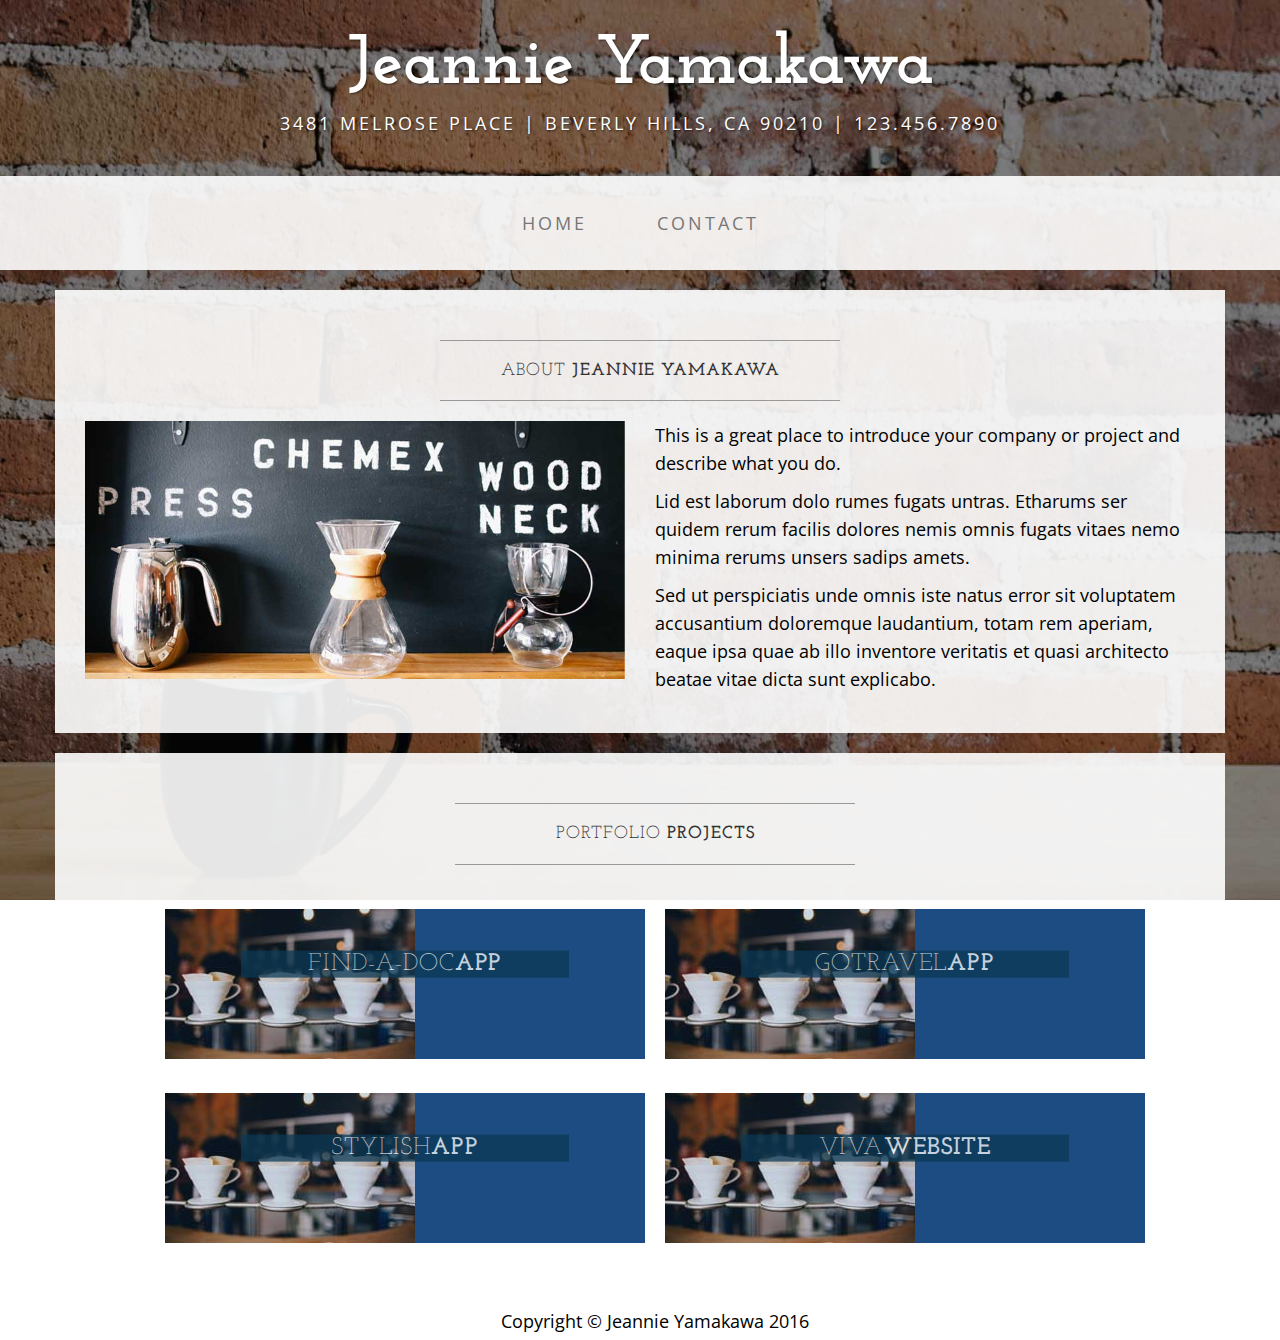
==== about.html @ ca99c268 "start of personal site" ====
<!DOCTYPE html>
<html lang="en">

<head>

    <meta charset="utf-8">
    <meta http-equiv="X-UA-Compatible" content="IE=edge">
    <meta name="viewport" content="width=device-width, initial-scale=1">
    <meta name="description" content="">
    <meta name="author" content="">

    <title>Jeannie Yamakawa - Full Stack Developer</title>

    <!-- Bootstrap Core CSS -->
    <link href="css/bootstrap.min.css" rel="stylesheet">

    <!-- Custom CSS -->
    <link href="css/jeansey.css" rel="stylesheet">
    <link href="css/jeansey.scss" rel="stylesheet">


    <!-- Fonts -->
    <link href="https://fonts.googleapis.com/css?family=Open+Sans:300italic,400italic,600italic,700italic,800italic,400,300,600,700,800" rel="stylesheet" type="text/css">
    <link href="https://fonts.googleapis.com/css?family=Josefin+Slab:100,300,400,600,700,100italic,300italic,400italic,600italic,700italic" rel="stylesheet" type="text/css">

    <!-- HTML5 Shim and Respond.js IE8 support of HTML5 elements and media queries -->
    <!-- WARNING: Respond.js doesn't work if you view the page via file:// -->
    <!--[if lt IE 9]>
        <script src="https://oss.maxcdn.com/libs/html5shiv/3.7.0/html5shiv.js"></script>
        <script src="https://oss.maxcdn.com/libs/respond.js/1.4.2/respond.min.js"></script>
    <![endif]-->

</head>

<body>

    <div class="brand">Jeannie Yamakawa</div>
    <div class="address-bar">3481 Melrose Place | Beverly Hills, CA 90210 | 123.456.7890</div>

    <!-- Navigation -->
    <nav class="navbar navbar-default" role="navigation">
        <div class="container">
            <!-- Brand and toggle get grouped for better mobile display -->
            <div class="navbar-header">
                <button type="button" class="navbar-toggle" data-toggle="collapse" data-target="#bs-example-navbar-collapse-1">
                    <span class="sr-only">Toggle navigation</span>
                    <span class="icon-bar"></span>
                    <span class="icon-bar"></span>
                    <span class="icon-bar"></span>
                </button>
                <!-- navbar-brand is hidden on larger screens, but visible when the menu is collapsed -->
                <a class="navbar-brand" href="about.html">Jeannie Yamakawa</a>
            </div>
            <!-- Collect the nav links, forms, and other content for toggling -->
            <div class="collapse navbar-collapse" id="bs-example-navbar-collapse-1">
                <ul class="nav navbar-nav">
                    <li>
                        <a href="about.html">Home</a>
                    </li>
                    <li>
                        <a href="contact.html">Contact</a>
                    </li>
                </ul>
            </div>
            <!-- /.navbar-collapse -->
        </div>
        <!-- /.container -->
    </nav>

    <div class="container">

        <div class="row">
            <div class="box">
                <div class="col-lg-12">
                    <hr>
                    <h2 class="intro-text text-center">About
                        <strong>Jeannie Yamakawa</strong>
                    </h2>
                    <hr>
                </div>
                <div class="col-md-6">
                    <img class="img-responsive img-border-left" src="img/slide-2.jpg" alt="">
                </div>
                <div class="col-md-6">
                    <p>This is a great place to introduce your company or project and describe what you do.</p>
                    <p>Lid est laborum dolo rumes fugats untras. Etharums ser quidem rerum facilis dolores nemis omnis fugats vitaes nemo minima rerums unsers sadips amets.</p>
                    <p>Sed ut perspiciatis unde omnis iste natus error sit voluptatem accusantium doloremque laudantium, totam rem aperiam, eaque ipsa quae ab illo inventore veritatis et quasi architecto beatae vitae dicta sunt explicabo.</p>
                </div>
                <div class="clearfix"></div>
            </div>
        </div>

        <div class="row">
            <div class="box">
                <section>
                    <div class="container">
                        <!-- <div class="row"> -->
                        <hr>
                        <h2 class="intro-text text-center">Portfolio
                            <strong>Projects</strong>
                        </h2>
                        <hr>
                        <div class="grid">
                            <figure class="effect-duke">
                                <img src="img/intro-pic.jpg" alt="screenshot" />
                                <figcaption>
                                    <h2>Find-A-Doc<span>App</span></h2>
                                    <p>This is my capstone project. I created this for KindHealth, a member company at Galvanize.</p>
                                    <a href="http://young-retreat-79449.herokuapp.com/#/?_k=3b2ixx" target="_blank">View more</a>
                                </figcaption>
                            </figure>

                            <figure class="effect-duke">
                                <img src="img/intro-pic.jpg" alt="screenshot" />
                                <figcaption>
                                    <h2>GoTravel<span>App</span></h2>
                                    <p>A full-stack project I created as a school project along with my team member, Dax Richardson</p>
                                    <a href="https://gotravel-q2.herokuapp.com/" target="_blank">View more</a>
                                </figcaption>
                            </figure>

                        </div>
                        <div class="grid">
                            <figure class="effect-duke">
                                <img src="img/intro-pic.jpg" alt="screenshot" />
                                <figcaption>
                                    <h2>Stylish<span>App</span></h2>
                                    <p>A project I worked on with a fellow student - Scott Contri - he created the back end and I did all the front end</p>
                                    <a href="examples/whSite/index.html" target="_blank">View more</a>
                                </figcaption>
                            </figure>

                            <figure class="effect-duke">
                                <img src="img/intro-pic.jpg" alt="screenshot" />
                                <figcaption>
                                    <h2>VIVA<span>Website</span></h2>
                                    <p>This is a pro bono site I made for a friend that runs an animal rescue organization in New Mexico - Rescue puppies are the best!</p>
                                    <a href="http://www.viva-nm.org/" target="_blank">View more</a>
                                </figcaption>
                            </figure>


                        </div>

                    </div>

                </section>
                <!-- <div class="col-lg-12">
                    <hr>
                    <h2 class="intro-text text-center">Portfolio
                        <strong>Projects</strong>
                    </h2>
                    <hr>
                </div>
                <div class="col-sm-3 text-center">
                    <img class="img-responsive" src="http://placehold.it/750x450" alt="">
                    <h3>John Smith
                        <small>Job Title</small>
                    </h3>
                </div>
                <div class="col-sm-3 text-center">
                    <img class="img-responsive" src="http://placehold.it/750x450" alt="">
                    <h3>John Smith
                        <small>Job Title</small>
                    </h3>
                </div>
                <div class="col-sm-3 text-center">
                    <img class="img-responsive" src="http://placehold.it/750x450" alt="">
                    <h3>John Smith
                        <small>Job Title</small>
                    </h3>
                </div>
                <div class="col-sm-3 text-center">
                    <img class="img-responsive" src="http://placehold.it/750x450" alt="">
                    <h3>John Smith
                        <small>Job Title</small>
                    </h3>
                </div>
                <div class="clearfix"></div>
            </div> -->
            </div>

        </div>
        <!-- /.container -->

        <footer>
            <div class="container">
                <div class="row">
                    <div class="col-lg-12 text-center">
                        <p>Copyright &copy; Jeannie Yamakawa 2016</p>
                    </div>
                </div>
            </div>
        </footer>

        <!-- jQuery -->
        <script src="js/jquery.js"></script>

        <!-- Bootstrap Core JavaScript -->
        <script src="js/bootstrap.min.js"></script>

</body>

</html>
---- css/jeansey.css ----
/*!
 * Start Bootstrap - Jeannie Yamakawa (http://startbootstrap.com/)
 * Copyright 2013-2016 Start Bootstrap
 * Licensed under MIT (https://github.com/BlackrockDigital/startbootstrap/blob/gh-pages/LICENSE)
 */

body {
    font-family: "Open Sans", "Helvetica Neue", Helvetica, Arial, sans-serif;
    background: url('../img/bg.jpg') no-repeat center center fixed;
    -webkit-background-size: cover;
    -moz-background-size: cover;
    background-size: cover;
    -o-background-size: cover;
}
h1, h2, h3, h4, h5, h6 {
    text-transform: uppercase;
    font-family: "Josefin Slab", "Helvetica Neue", Helvetica, Arial, sans-serif;
    font-weight: 700;
    letter-spacing: 1px;
}
p {
    font-size: 1.25em;
    line-height: 1.6;
    color: #000;
}
hr {
    max-width: 400px;
    border-color: #999999;
}
.brand, .address-bar {
    display: none;
}
.navbar-brand {
    text-transform: uppercase;
    font-weight: 900;
    letter-spacing: 2px;
}
.navbar-nav {
    text-transform: uppercase;
    font-weight: 400;
    letter-spacing: 3px;
}
.img-full {
    min-width: 100%;
}
.brand-before, .brand-name {
    text-transform: capitalize;
}
.brand-before {
    margin: 15px 0;
}
.brand-name {
    margin: 0;
    font-size: 4em;
}
.tagline-divider {
    margin: 15px auto 3px;
    max-width: 250px;
    border-color: #999999;
}
.box {
    margin-bottom: 20px;
    padding: 30px 15px;
    background: #fff;
    background: rgba(255, 255, 255, 0.9);
}
.intro-text {
    text-transform: uppercase;
    font-size: 1.25em;
    font-weight: 400;
    letter-spacing: 1px;
}
.img-border {
    float: none;
    margin: 0 auto 0;
    border: #999999 solid 1px;
}
.img-left {
    float: none;
    margin: 0 auto 0;
}
footer {
    background: #fff;
    background: rgba(255, 255, 255, 0.5);
}
footer p {
    margin: 0;
    padding: 0.5vh;
    0;
}
@media screen and (min-width:768px) {
    .brand {
        display: inherit;
        margin: 0;
        padding: 30px 0 10px;
        text-align: center;
        text-shadow: 1px 1px 2px rgba(0, 0, 0, 0.5);
        font-family: "Josefin Slab", "Helvetica Neue", Helvetica, Arial, sans-serif;
        font-size: 5em;
        font-weight: 700;
        line-height: normal;
        color: #fff;
    }
    .top-divider {
        margin-top: 0;
    }
    .img-left {
        float: left;
        margin-right: 25px;
    }
    .address-bar {
        display: inherit;
        margin: 0;
        padding: 0 0 40px;
        text-align: center;
        text-shadow: 1px 1px 2px rgba(0, 0, 0, 0.5);
        text-transform: uppercase;
        font-size: 1.25em;
        font-weight: 400;
        letter-spacing: 3px;
        color: #fff;
    }
    .navbar {
        border-radius: 0;
    }
    .navbar-header {
        display: none;
    }
    .navbar {
        min-height: 0;
    }
    .navbar-default {
        border: none;
        background: #fff;
        background: rgba(255, 255, 255, 0.9);
    }
    .nav>li>a {
        padding: 35px;
    }
    .navbar-nav>li>a {
        line-height: normal;
    }
    .navbar-nav {
        display: table;
        float: none;
        margin: 0 auto;
        table-layout: fixed;
        font-size: 1.25em;
    }
}
@media screen and (min-width:1200px) {
    .box:after {
        content: '';
        display: table;
        clear: both;
    }
}

/*.small {
    height: 10vh;
}*/

@import "https://fonts.googleapis.com/css?family=Quicksand";
@font-face {
    font-family: "breathe";
    src: url("fonts/Breathe-Regular.woff") format("woff");
}
#work {
    background-color: #1D4C82;
    height: auto;
    margin: 0 auto;
    width: 100%;
    position: relative;
    padding: 20px 0;
}
#container section {
    text-align: center;
}
#container section:first-of-type {
    padding-top: 5vh;
    padding-bottom: 0;
}
@media (max-width: 600px) {
    #container section:first-of-type {
        padding-top: 5vh;
        padding-bottom: 0;
    }
}
#container section:nth-of-type(2n) {
    background-color: #0b3954;
}
.hamburger {
    position: fixed;
    z-index: 4;
    top: 30px;
    left: 30px;
    width: 45px;
    height: 34px;
    cursor: pointer;
    user-select: none;
}
.hamburger span {
    position: relative;
}
.hamburger span, .hamburger span:before, .hamburger span:after {
    display: block;
    width: 45px;
    height: 6px;
    background-color: #a03095;
    border-radius: 2px;
}
.hamburger span:before, .hamburger span:after {
    content: '';
    position: absolute;
}
.hamburger span:before {
    bottom: -14px;
}
.hamburger span:after {
    bottom: -28px;
}
.close {
    position: fixed;
    top: 30px;
    left: 30px;
    width: 45px;
    height: 34px;
    cursor: pointer;
}
.close:before, .close:after {
    content: '';
    position: absolute;
    display: block;
    width: 45px;
    height: 6px;
    top: 50%;
    background-color: white;
    border-radius: 2px;
}
.close:before {
    transform: translateY(-50%) rotate(45deg);
}
.close:after {
    transform: translateY(-50%) rotate(-45deg);
}
.grid {
    position: relative;
    clear: both;
    margin: 0 auto;
    padding: 1em 0 4em;
    max-width: 1000px;
    list-style: none;
    text-align: center;
}

/* Common style */

.grid figure {
    position: relative;
    float: left;
    overflow: hidden;
    margin: 10px 1%;
    min-width: 320px;
    max-width: 480px;
    max-height: 360px;
    width: 48%;
    height: auto;
    background: #1D4C82;
    text-align: center;
    cursor: pointer;
}
.grid figure img {
    position: relative;
    display: block;
    min-height: 100%;
    max-width: 100%;
    opacity: 0.8;
}
.grid figure figcaption {
    padding: 2em;
    color: #fff;
    text-transform: uppercase;
    font-size: 1.25em;
    -webkit-backface-visibility: hidden;
    backface-visibility: hidden;
}
.grid figure figcaption::before, .grid figure figcaption::after {
    pointer-events: none;
}
.grid figure figcaption, .grid figure figcaption>a {
    position: absolute;
    top: 0;
    left: 0;
    width: 100%;
    height: 100%;
}

/* Anchor will cover the whole item by default */


/* For some effects it will show as a button */

.grid figure figcaption>a {
    z-index: 1000;
    text-indent: 200%;
    white-space: nowrap;
    font-size: 0;
    opacity: 0;
}
.grid figure h2 {
    word-spacing: -0.15em;
    font-weight: 300;
    background-color: #0b3954;
    opacity: 0.75;
}
.grid figure h2 span {
    font-weight: 800;
}
.grid figure h2, .grid figure p {
    margin: 0;
}
.grid figure p {
    letter-spacing: 1px;
    font-size: 68.5%;
}

/*---------------*/


/***** Duke *****/


/*---------------*/

figure.effect-duke img, figure.effect-duke p {
    -webkit-transition: opacity 0.35s, -webkit-transform 0.35s;
    transition: opacity 0.35s, transform 0.35s;
}
figure.effect-duke:hover img {
    opacity: 0.1;
    -webkit-transform: scale3d(2, 2, 1);
    transform: scale3d(2, 2, 1);
}
figure.effect-duke h2 {
    -webkit-transition: -webkit-transform 0.35s;
    transition: transform 0.35s;
    -webkit-transform: scale3d(0.8, 0.8, 1);
    transform: scale3d(0.8, 0.8, 1);
    -webkit-transform-origin: 50% 100%;
    transform-origin: 50% 100%;
}
figure.effect-duke p {
    position: absolute;
    bottom: 0;
    left: 0;
    margin: 20px;
    padding: 30px;
    border: 2px solid #fff;
    text-transform: none;
    font-size: 90%;
    opacity: 0;
    -webkit-transform: scale3d(0.8, 0.8, 1);
    transform: scale3d(0.8, 0.8, 1);
    -webkit-transform-origin: 50% -100%;
    transform-origin: 50% -100%;
}
figure.effect-duke:hover h2, figure.effect-duke:hover p {
    opacity: 1;
    -webkit-transform: scale3d(1, 1, 1);
    transform: scale3d(1, 1, 1);
}

/* Media queries */

@media screen and (max-width: 50em) {
    .content {
        padding: 0 10px;
        text-align: center;
    }
    .grid figure {
        display: inline-block;
        float: none;
        margin: 10px auto;
        width: 100%;
    }
}

/*# sourceMappingURL=kkd.css.map */
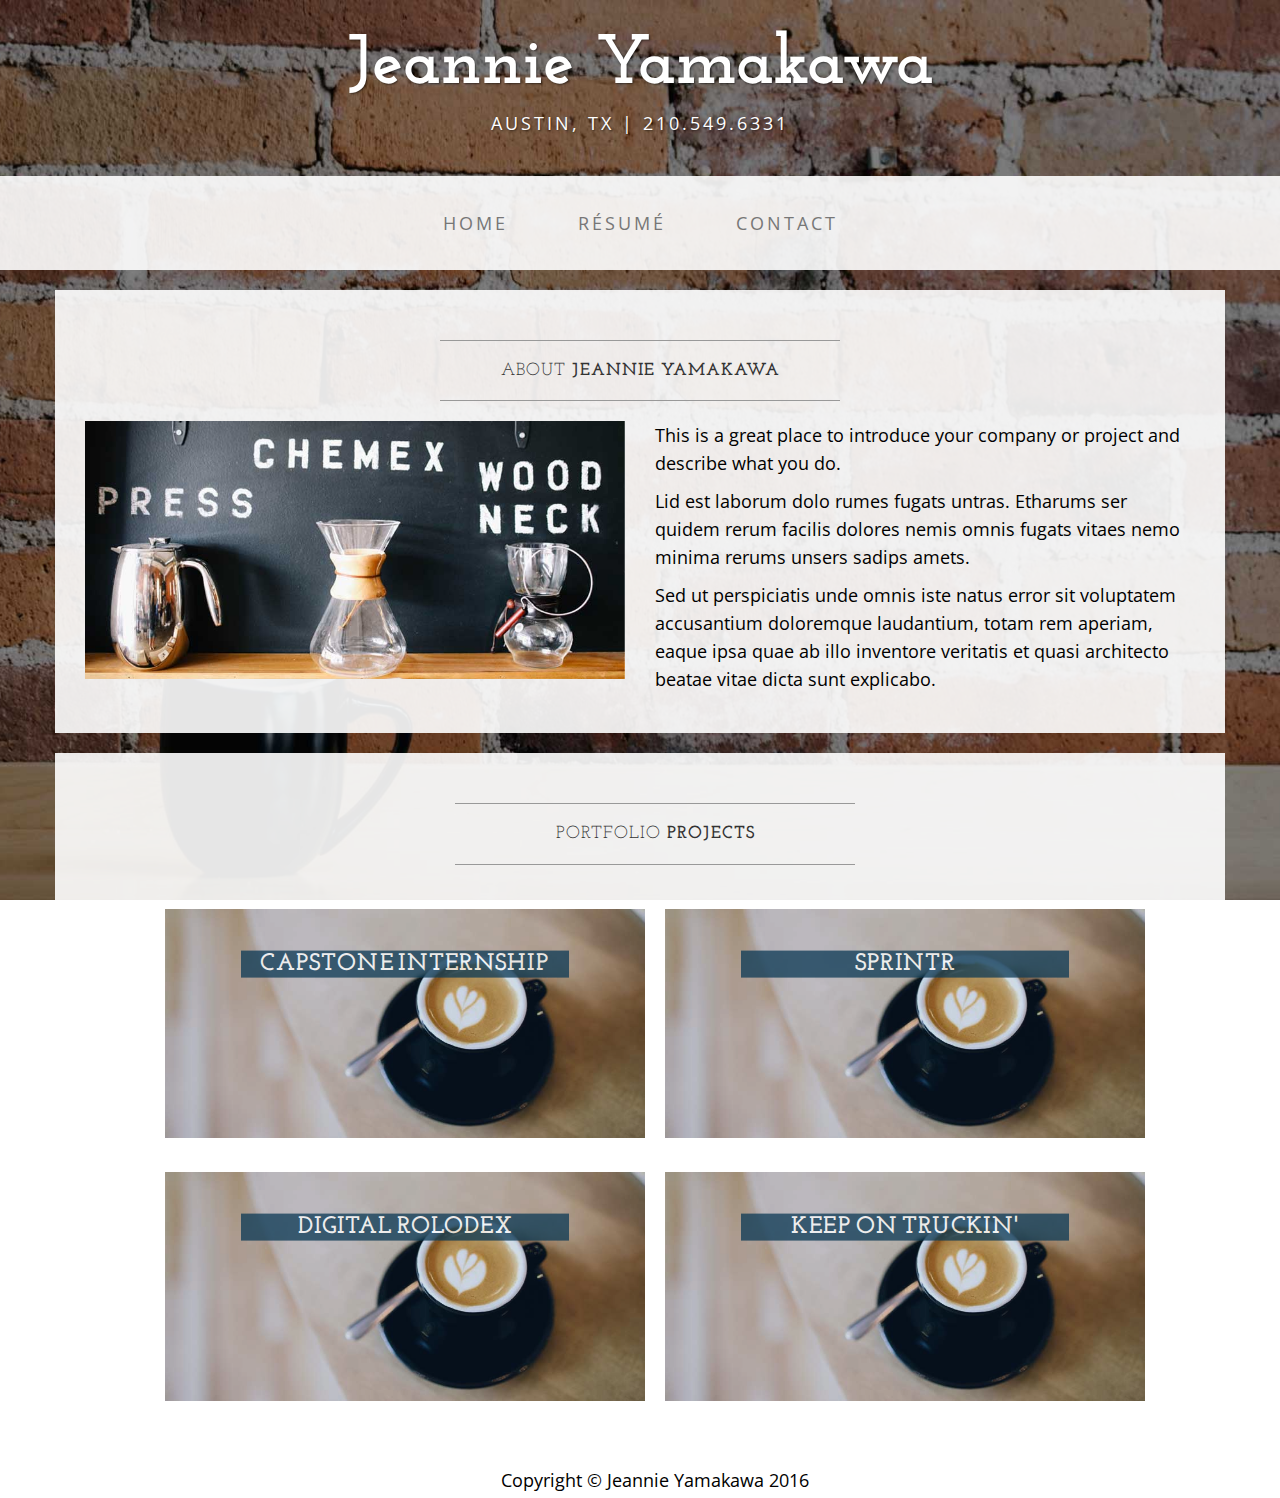
==== commit f3a965d5: "adds resume and v card" ====
--- a/about.html
+++ b/about.html
@@ -35,7 +35,7 @@
 <body>
 
     <div class="brand">Jeannie Yamakawa</div>
-    <div class="address-bar">3481 Melrose Place | Beverly Hills, CA 90210 | 123.456.7890</div>
+    <div class="address-bar">Austin, TX | 210.549.6331</div>
 
     <!-- Navigation -->
     <nav class="navbar navbar-default" role="navigation">
@@ -57,6 +57,14 @@
                     <li>
                         <a href="about.html">Home</a>
                     </li>
+
+                    <li>
+                        <a href="img/JeannieYamakawaResume.pdf">Résumé</a>
+                    </li>
+
+
+
+
                     <li>
                         <a href="contact.html">Contact</a>
                     </li>
@@ -102,18 +110,18 @@
                         <hr>
                         <div class="grid">
                             <figure class="effect-duke">
-                                <img src="img/intro-pic.jpg" alt="screenshot" />
-                                <figcaption>
-                                    <h2>Find-A-Doc<span>App</span></h2>
+                                <img src="img/slide-1.jpg" alt="screenshot" />
+                                <figcaption>
+                                    <h2><span>Capstone Internship</span></h2>
                                     <p>This is my capstone project. I created this for KindHealth, a member company at Galvanize.</p>
                                     <a href="http://young-retreat-79449.herokuapp.com/#/?_k=3b2ixx" target="_blank">View more</a>
                                 </figcaption>
                             </figure>
 
                             <figure class="effect-duke">
-                                <img src="img/intro-pic.jpg" alt="screenshot" />
-                                <figcaption>
-                                    <h2>GoTravel<span>App</span></h2>
+                                <img src="img/slide-1.jpg" alt="screenshot" />
+                                <figcaption>
+                                    <h2><span>Sprintr</span></h2>
                                     <p>A full-stack project I created as a school project along with my team member, Dax Richardson</p>
                                     <a href="https://gotravel-q2.herokuapp.com/" target="_blank">View more</a>
                                 </figcaption>
@@ -122,18 +130,18 @@
                         </div>
                         <div class="grid">
                             <figure class="effect-duke">
-                                <img src="img/intro-pic.jpg" alt="screenshot" />
-                                <figcaption>
-                                    <h2>Stylish<span>App</span></h2>
+                                <img src="img/slide-1.jpg" alt="screenshot" />
+                                <figcaption>
+                                    <h2><span>Digital Rolodex</span></h2>
                                     <p>A project I worked on with a fellow student - Scott Contri - he created the back end and I did all the front end</p>
                                     <a href="examples/whSite/index.html" target="_blank">View more</a>
                                 </figcaption>
                             </figure>
 
                             <figure class="effect-duke">
-                                <img src="img/intro-pic.jpg" alt="screenshot" />
-                                <figcaption>
-                                    <h2>VIVA<span>Website</span></h2>
+                                <img src="img/slide-1.jpg" alt="screenshot" />
+                                <figcaption>
+                                    <h2><span>Keep On Truckin'</span></h2>
                                     <p>This is a pro bono site I made for a friend that runs an animal rescue organization in New Mexico - Rescue puppies are the best!</p>
                                     <a href="http://www.viva-nm.org/" target="_blank">View more</a>
                                 </figcaption>
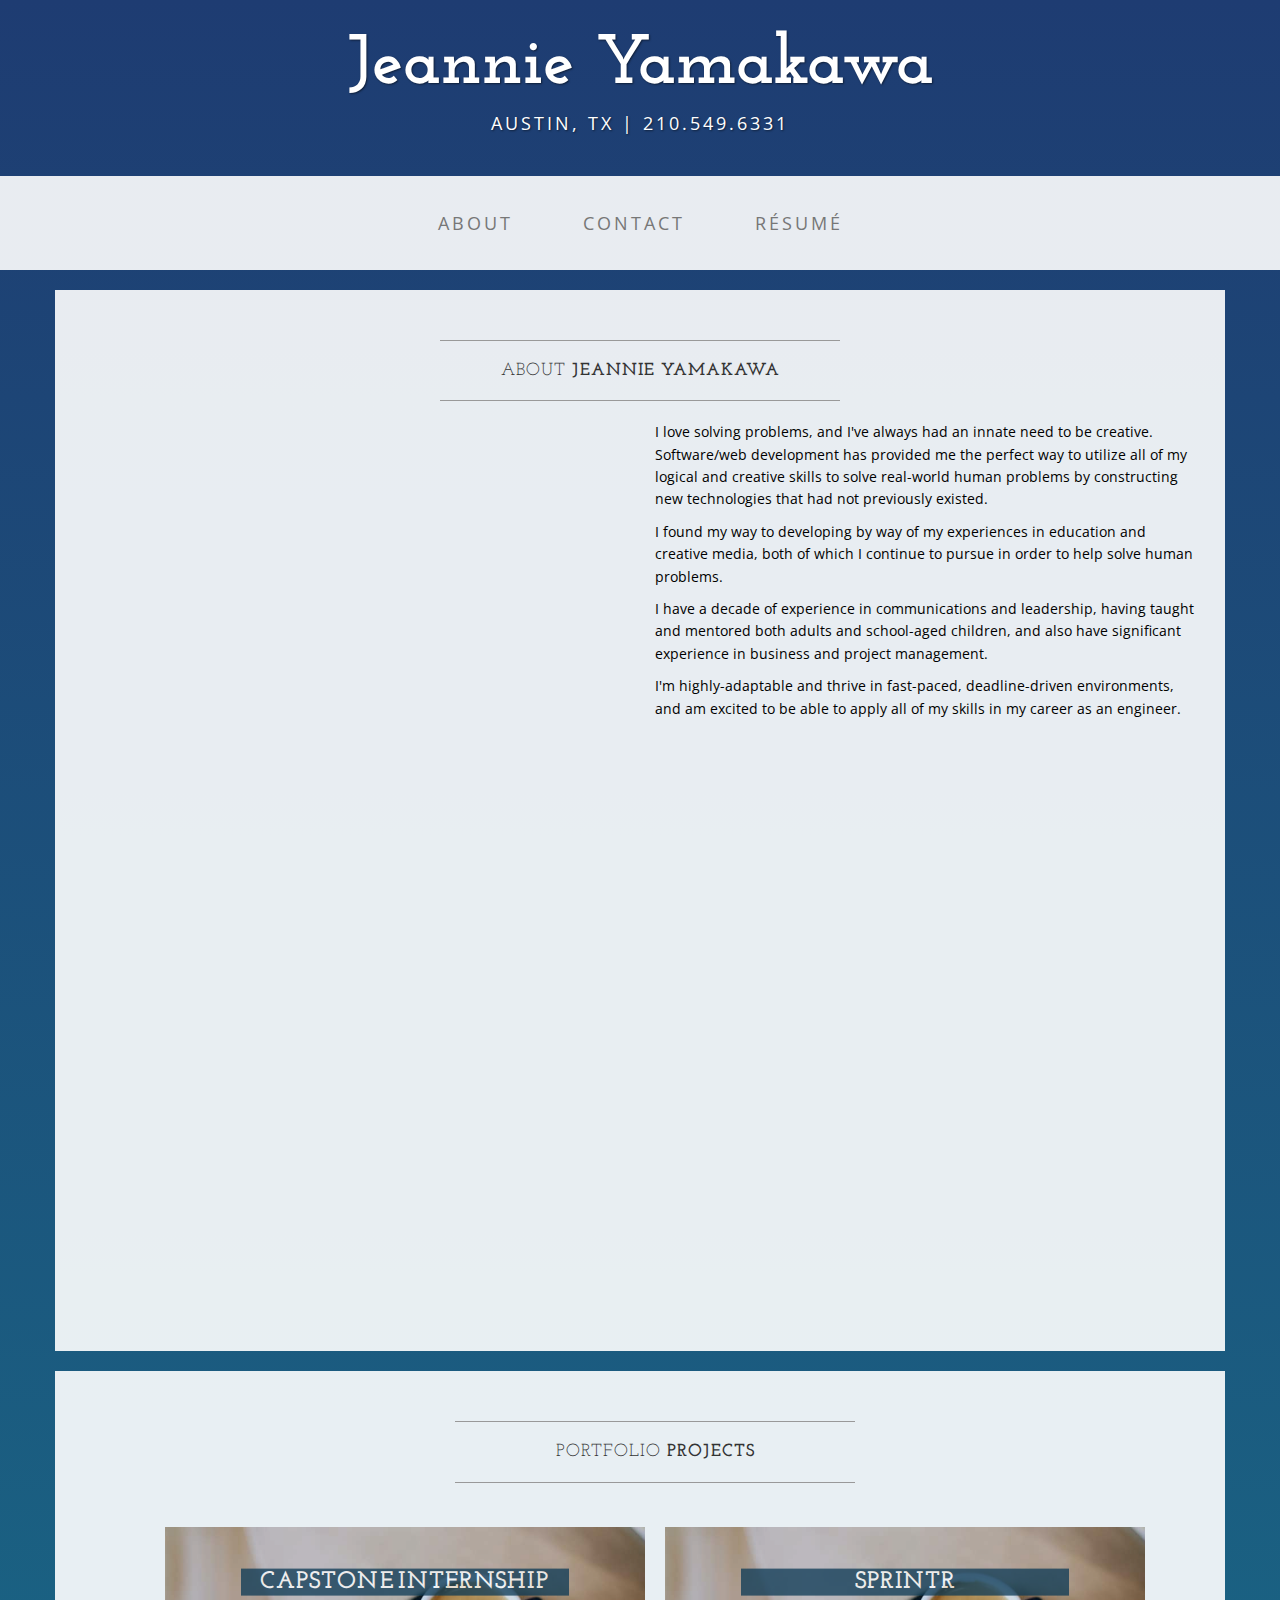
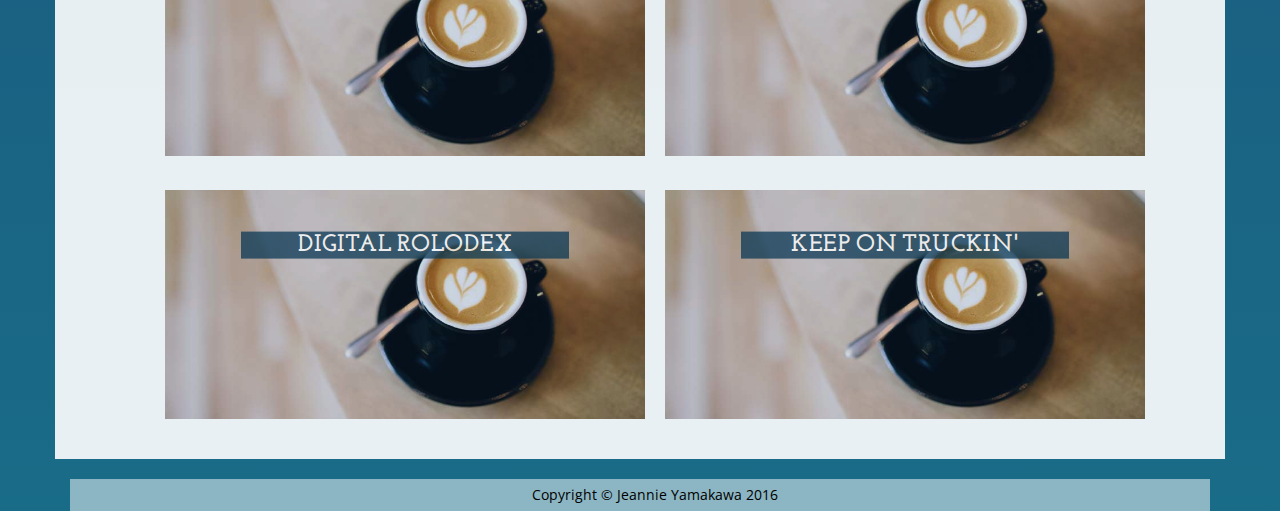
==== commit 8b880fb4: "adds about me paragraph and styling to about page" ====
--- a/about.html
+++ b/about.html
@@ -55,19 +55,17 @@
             <div class="collapse navbar-collapse" id="bs-example-navbar-collapse-1">
                 <ul class="nav navbar-nav">
                     <li>
-                        <a href="about.html">Home</a>
+                        <a href="about.html">About</a>
                     </li>
-
-                    <li>
-                        <a href="img/JeannieYamakawaResume.pdf">Résumé</a>
-                    </li>
-
-
 
 
                     <li>
                         <a href="contact.html">Contact</a>
                     </li>
+                    <li>
+                        <a href="img/JeannieYamakawaResume.pdf" target="_blank">Résumé</a>
+                    </li>
+
                 </ul>
             </div>
             <!-- /.navbar-collapse -->
@@ -78,7 +76,7 @@
     <div class="container">
 
         <div class="row">
-            <div class="box">
+            <div class="box ">
                 <div class="col-lg-12">
                     <hr>
                     <h2 class="intro-text text-center">About
@@ -86,13 +84,20 @@
                     </h2>
                     <hr>
                 </div>
+                <div class="col-md-6 ">
+                    <div class='needsflex'>
+                        <img class="img-responsive img-border-left jeanniepic" src="img/squareJeannie.jpg" alt="">
+                    </div>
+                </div>
                 <div class="col-md-6">
-                    <img class="img-responsive img-border-left" src="img/slide-2.jpg" alt="">
-                </div>
-                <div class="col-md-6">
-                    <p>This is a great place to introduce your company or project and describe what you do.</p>
-                    <p>Lid est laborum dolo rumes fugats untras. Etharums ser quidem rerum facilis dolores nemis omnis fugats vitaes nemo minima rerums unsers sadips amets.</p>
-                    <p>Sed ut perspiciatis unde omnis iste natus error sit voluptatem accusantium doloremque laudantium, totam rem aperiam, eaque ipsa quae ab illo inventore veritatis et quasi architecto beatae vitae dicta sunt explicabo.</p>
+                    <p>I love solving problems, and I've always had an innate need to be creative. Software/web development has provided me the perfect way to utilize all of my logical and creative skills to solve real-world human problems by constructing
+                        new technologies that had not previously existed. </p>
+                    <p>I found my way to developing by way of my experiences in education and creative media, both of which I continue to pursue in order to help solve human problems.
+                    </p>
+                    <p>I have a decade of experience in communications and leadership, having taught and mentored both adults and school-aged children, and also have significant experience in business and project management.
+                    </p>
+                    <p>I'm highly-adaptable and thrive in fast-paced, deadline-driven environments, and am excited to be able to apply all of my skills in my career as an engineer.</p>
+
                 </div>
                 <div class="clearfix"></div>
             </div>
--- a/css/jeansey.css
+++ b/css/jeansey.css
@@ -6,7 +6,13 @@
 
 body {
     font-family: "Open Sans", "Helvetica Neue", Helvetica, Arial, sans-serif;
-    background: url('../img/bg.jpg') no-repeat center center fixed;
+    /*background: url('../img/bg.jpg') no-repeat center center fixed;*/
+    background: #1e3c72;
+    /* fallback for old browsers */
+    background: -webkit-linear-gradient(to bottom, #1e3c72, #196C87);
+    /* Chrome 10-25, Safari 5.1-6 */
+    background: linear-gradient(to bottom, #1e3c72, #196C87);
+    /* W3C, IE 10+/ Edge, Firefox 16+, Chrome 26+, Opera 12+, Safari 7+ */
     -webkit-background-size: cover;
     -moz-background-size: cover;
     background-size: cover;
@@ -19,7 +25,7 @@
     letter-spacing: 1px;
 }
 p {
-    font-size: 1.25em;
+    /*font-size: 1.25em;*/
     line-height: 1.6;
     color: #000;
 }
@@ -384,5 +390,11 @@
         width: 100%;
     }
 }
-
-/*# sourceMappingURL=kkd.css.map */
+.needsflex {
+    display: flex;
+    justify-content: center;
+}
+.jeanniepic {
+    height: 100vh;
+    width: auto;
+}
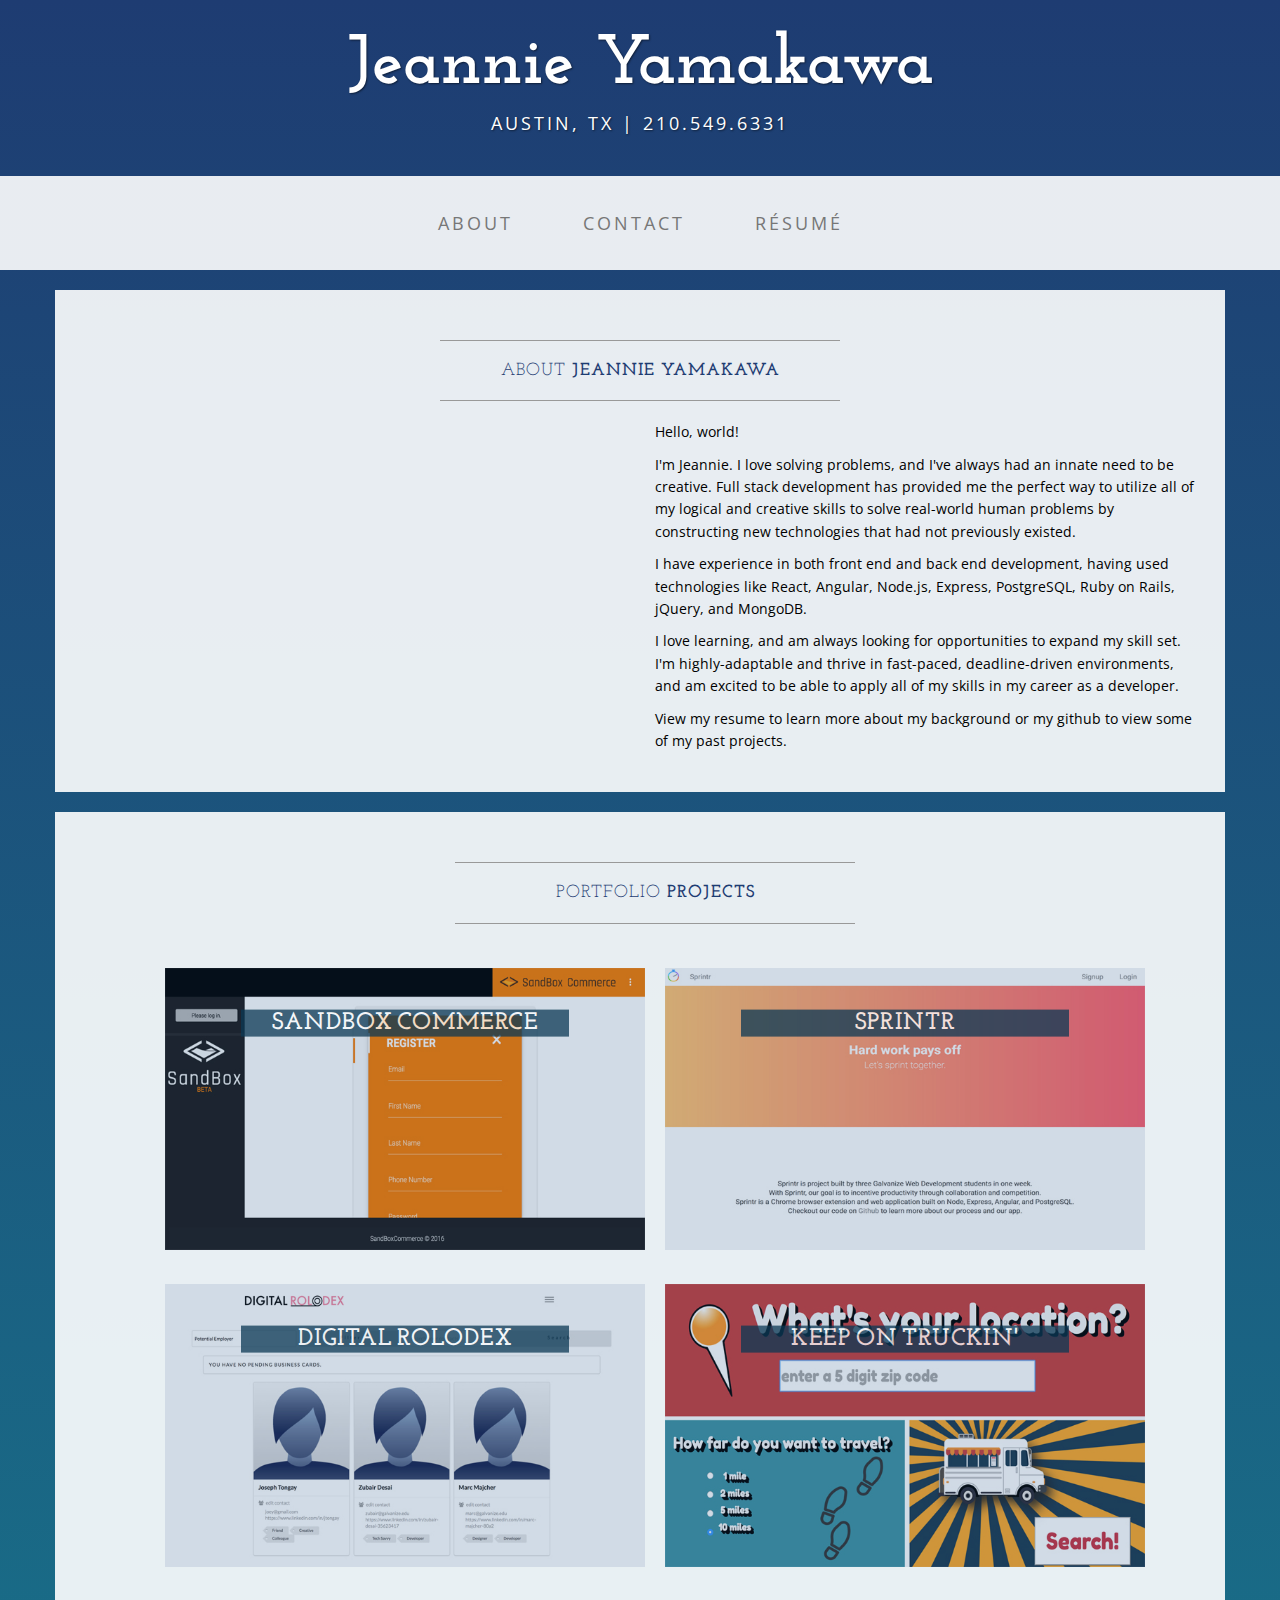
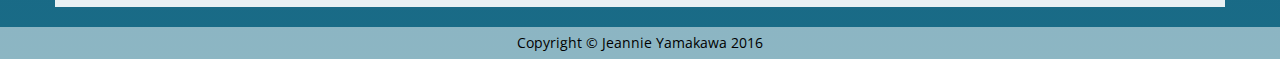
==== commit d4c80801: "add images to portfolio boxes" ====
--- a/about.html
+++ b/about.html
@@ -79,25 +79,25 @@
             <div class="box ">
                 <div class="col-lg-12">
                     <hr>
-                    <h2 class="intro-text text-center">About
+                    <h2 class="intro-text text-center blue">About
                         <strong>Jeannie Yamakawa</strong>
                     </h2>
                     <hr>
                 </div>
                 <div class="col-md-6 ">
-                    <div class='needsflex'>
-                        <img class="img-responsive img-border-left jeanniepic" src="img/squareJeannie.jpg" alt="">
-                    </div>
+                    <!-- <div class='needsflex'> -->
+                    <img class="img-responsive img-border-left" src="img/squareJeannie.jpg" alt="">
+                    <!-- </div> -->
                 </div>
                 <div class="col-md-6">
-                    <p>I love solving problems, and I've always had an innate need to be creative. Software/web development has provided me the perfect way to utilize all of my logical and creative skills to solve real-world human problems by constructing
-                        new technologies that had not previously existed. </p>
-                    <p>I found my way to developing by way of my experiences in education and creative media, both of which I continue to pursue in order to help solve human problems.
+                    <p>Hello, world! </p>
+                    <p>I'm Jeannie. I love solving problems, and I've always had an innate need to be creative. Full stack development has provided me the perfect way to utilize all of my logical and creative skills to solve real-world human problems by
+                        constructing new technologies that had not previously existed. </p>
+                    <p>I have experience in both front end and back end development, having used technologies like React, Angular, Node.js, Express, PostgreSQL, Ruby on Rails, jQuery, and MongoDB.
                     </p>
-                    <p>I have a decade of experience in communications and leadership, having taught and mentored both adults and school-aged children, and also have significant experience in business and project management.
-                    </p>
-                    <p>I'm highly-adaptable and thrive in fast-paced, deadline-driven environments, and am excited to be able to apply all of my skills in my career as an engineer.</p>
+                    <p>I love learning, and am always looking for opportunities to expand my skill set. I'm highly-adaptable and thrive in fast-paced, deadline-driven environments, and am excited to be able to apply all of my skills in my career as a developer.</p>
 
+                    <p>View my resume to learn more about my background or my github to view some of my past projects.</p>
                 </div>
                 <div class="clearfix"></div>
             </div>
@@ -109,108 +109,72 @@
                     <div class="container">
                         <!-- <div class="row"> -->
                         <hr>
-                        <h2 class="intro-text text-center">Portfolio
+                        <h2 class="intro-text text-center blue">Portfolio
                             <strong>Projects</strong>
                         </h2>
                         <hr>
                         <div class="grid">
                             <figure class="effect-duke">
-                                <img src="img/slide-1.jpg" alt="screenshot" />
+                                <img src="img/SandBox.jpg" alt="screenshot" />
                                 <figcaption>
-                                    <h2><span>Capstone Internship</span></h2>
-                                    <p>This is my capstone project. I created this for KindHealth, a member company at Galvanize.</p>
-                                    <a href="http://young-retreat-79449.herokuapp.com/#/?_k=3b2ixx" target="_blank">View more</a>
+                                    <h2><span>SandBox Commerce</span></h2>
+                                    <p class='white'>I created this feature on SandBox Commerce's site for the company to be able to manage client referrals.</p>
+                                    <a href="http://www.sandboxcommerce.com" target="_blank">View more</a>
                                 </figcaption>
                             </figure>
 
                             <figure class="effect-duke">
-                                <img src="img/slide-1.jpg" alt="screenshot" />
+                                <img src="img/Sprintr.jpg" alt="screenshot" />
                                 <figcaption>
                                     <h2><span>Sprintr</span></h2>
-                                    <p>A full-stack project I created as a school project along with my team member, Dax Richardson</p>
-                                    <a href="https://gotravel-q2.herokuapp.com/" target="_blank">View more</a>
+                                    <p class='white'>I created this Google Chrome browser extension and web app along with two team members.</p>
+                                    <a href="https://github.com/timothyrchew/sprintr/blob/master/README.md" target="_blank">View more</a>
                                 </figcaption>
                             </figure>
 
                         </div>
                         <div class="grid">
                             <figure class="effect-duke">
-                                <img src="img/slide-1.jpg" alt="screenshot" />
+                                <img src="img/Rolodex.jpg" alt="screenshot" />
                                 <figcaption>
                                     <h2><span>Digital Rolodex</span></h2>
-                                    <p>A project I worked on with a fellow student - Scott Contri - he created the back end and I did all the front end</p>
+                                    <p class='white'>I headed a team to develop this mobile app + site for networkers to instantly generate contact lists by photographing business cards.</p>
                                     <a href="examples/whSite/index.html" target="_blank">View more</a>
                                 </figcaption>
                             </figure>
 
                             <figure class="effect-duke">
-                                <img src="img/slide-1.jpg" alt="screenshot" />
+                                <img src="img/Truckin.jpg" alt="screenshot" />
                                 <figcaption>
                                     <h2><span>Keep On Truckin'</span></h2>
-                                    <p>This is a pro bono site I made for a friend that runs an animal rescue organization in New Mexico - Rescue puppies are the best!</p>
+                                    <p class='white'>This was my very first school project--I scraped the web to create my own functional API of food truck data.</p>
                                     <a href="http://www.viva-nm.org/" target="_blank">View more</a>
                                 </figcaption>
                             </figure>
+                        </div>
+                    </div>
+                </section>
 
+            </div>
+        </div>
 
-                        </div>
+    </div>
 
-                    </div>
-
-                </section>
-                <!-- <div class="col-lg-12">
-                    <hr>
-                    <h2 class="intro-text text-center">Portfolio
-                        <strong>Projects</strong>
-                    </h2>
-                    <hr>
-                </div>
-                <div class="col-sm-3 text-center">
-                    <img class="img-responsive" src="http://placehold.it/750x450" alt="">
-                    <h3>John Smith
-                        <small>Job Title</small>
-                    </h3>
-                </div>
-                <div class="col-sm-3 text-center">
-                    <img class="img-responsive" src="http://placehold.it/750x450" alt="">
-                    <h3>John Smith
-                        <small>Job Title</small>
-                    </h3>
-                </div>
-                <div class="col-sm-3 text-center">
-                    <img class="img-responsive" src="http://placehold.it/750x450" alt="">
-                    <h3>John Smith
-                        <small>Job Title</small>
-                    </h3>
-                </div>
-                <div class="col-sm-3 text-center">
-                    <img class="img-responsive" src="http://placehold.it/750x450" alt="">
-                    <h3>John Smith
-                        <small>Job Title</small>
-                    </h3>
-                </div>
-                <div class="clearfix"></div>
-            </div> -->
-            </div>
-
-        </div>
-        <!-- /.container -->
-
-        <footer>
-            <div class="container">
-                <div class="row">
-                    <div class="col-lg-12 text-center">
-                        <p>Copyright &copy; Jeannie Yamakawa 2016</p>
-                    </div>
+    <footer>
+        <div class="container">
+            <div class="row">
+                <div class="col-lg-12 text-center">
+                    <p>Copyright &copy; Jeannie Yamakawa 2016</p>
                 </div>
             </div>
-        </footer>
+        </div>
+    </footer>
 
-        <!-- jQuery -->
-        <script src="js/jquery.js"></script>
+    <!-- jQuery -->
+    <script src="js/jquery.js"></script>
 
-        <!-- Bootstrap Core JavaScript -->
-        <script src="js/bootstrap.min.js"></script>
+    <!-- Bootstrap Core JavaScript -->
+    <script src="js/bootstrap.min.js"></script>
 
 </body>
 
--- a/css/jeansey.css
+++ b/css/jeansey.css
@@ -272,6 +272,7 @@
     width: 48%;
     height: auto;
     background: #1D4C82;
+    opacity: 1;
     text-align: center;
     cursor: pointer;
 }
@@ -285,6 +286,7 @@
 .grid figure figcaption {
     padding: 2em;
     color: #fff;
+    opacity: 1;
     text-transform: uppercase;
     font-size: 1.25em;
     -webkit-backface-visibility: hidden;
@@ -395,6 +397,11 @@
     justify-content: center;
 }
 .jeanniepic {
-    height: 100vh;
-    width: auto;
-}
+    height: 80vh;
+}
+.white {
+    color: #fff;
+}
+.blue {
+    color: #1e3c72;
+}
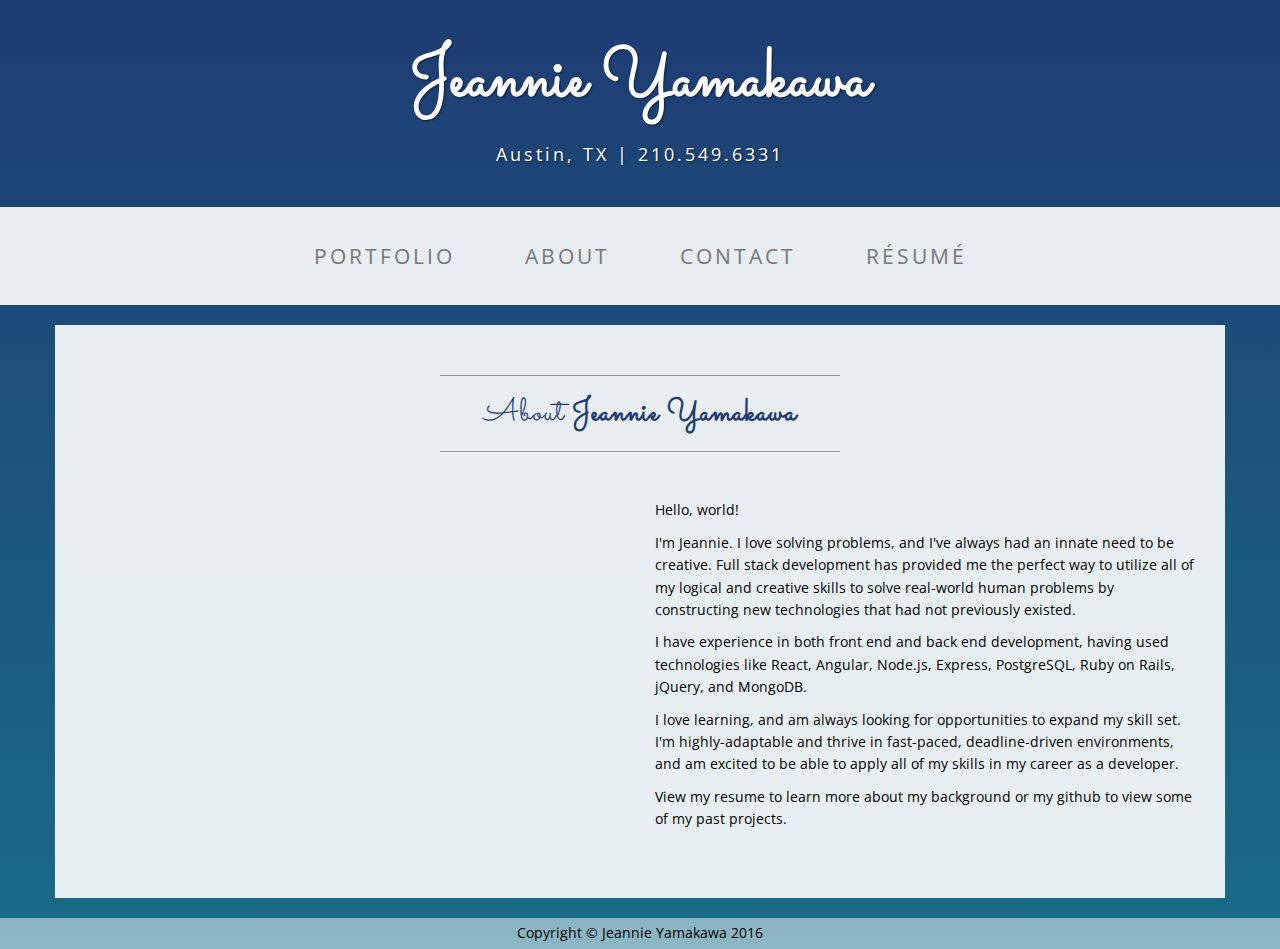
==== commit fd2fb7bd: "change contact to overlay menu and other styling" ====
--- a/about.html
+++ b/about.html
@@ -22,6 +22,8 @@
     <!-- Fonts -->
     <link href="https://fonts.googleapis.com/css?family=Open+Sans:300italic,400italic,600italic,700italic,800italic,400,300,600,700,800" rel="stylesheet" type="text/css">
     <link href="https://fonts.googleapis.com/css?family=Josefin+Slab:100,300,400,600,700,100italic,300italic,400italic,600italic,700italic" rel="stylesheet" type="text/css">
+    <link href="https://fonts.googleapis.com/css?family=Sacramento" rel="stylesheet">
+
 
     <!-- HTML5 Shim and Respond.js IE8 support of HTML5 elements and media queries -->
     <!-- WARNING: Respond.js doesn't work if you view the page via file:// -->
@@ -40,7 +42,6 @@
     <!-- Navigation -->
     <nav class="navbar navbar-default" role="navigation">
         <div class="container">
-            <!-- Brand and toggle get grouped for better mobile display -->
             <div class="navbar-header">
                 <button type="button" class="navbar-toggle" data-toggle="collapse" data-target="#bs-example-navbar-collapse-1">
                     <span class="sr-only">Toggle navigation</span>
@@ -48,29 +49,45 @@
                     <span class="icon-bar"></span>
                     <span class="icon-bar"></span>
                 </button>
-                <!-- navbar-brand is hidden on larger screens, but visible when the menu is collapsed -->
                 <a class="navbar-brand" href="about.html">Jeannie Yamakawa</a>
             </div>
-            <!-- Collect the nav links, forms, and other content for toggling -->
             <div class="collapse navbar-collapse" id="bs-example-navbar-collapse-1">
                 <ul class="nav navbar-nav">
                     <li>
+                        <a href="portfolio.html">Portfolio</a>
+                    </li>
+                    <li>
                         <a href="about.html">About</a>
                     </li>
+                    <li>
 
+                        <!-- The overlay -->
+                        <div id="myNav" class="overlay">
 
-                    <li>
-                        <a href="contact.html">Contact</a>
+                            <!-- Button to close the overlay navigation -->
+                            <a href="javascript:void(0)" class="closebtn" onclick="closeNav()">&times;</a>
+
+                            <!-- Overlay content -->
+                            <div class="overlay-content">
+                                <a target="_blank" href="https://www.linkedin.com/in/jeannieyamakawa"><img src="img/linkedin.svg " class="socialmedia "></a>
+                                <a target="_blank" href="https://www.github.com/JeannieYamakawa">
+                                    <img class="socialmedia " src="img/github.svg "></a>
+                                <a href="mailto:jkyamakawa@gmail.com">
+                                    <img class="socialmedia " src="img/email.svg "></a>
+                            </div>
+
+                        </div>
+
+                        <!-- Use any element to open/show the overlay navigation menu -->
+                        <a onclick="openNav()">Contact</a>
+
                     </li>
                     <li>
                         <a href="img/JeannieYamakawaResume.pdf" target="_blank">Résumé</a>
                     </li>
-
                 </ul>
             </div>
-            <!-- /.navbar-collapse -->
         </div>
-        <!-- /.container -->
     </nav>
 
     <div class="container">
@@ -84,12 +101,18 @@
                     </h2>
                     <hr>
                 </div>
-                <div class="col-md-6 ">
+                <div class="col-md-1 ">
+                </div>
+
+                <div class="col-md-4 ">
                     <!-- <div class='needsflex'> -->
-                    <img class="img-responsive img-border-left" src="img/squareJeannie.jpg" alt="">
+                    <img class="img-responsive img-border-left jeanniepic" src="img/squareJeannie.jpg" alt="">
                     <!-- </div> -->
                 </div>
-                <div class="col-md-6">
+                <div class="col-md-1 ">
+                </div>
+                <div class="col-md-6 jeanniepic">
+
                     <p>Hello, world! </p>
                     <p>I'm Jeannie. I love solving problems, and I've always had an innate need to be creative. Full stack development has provided me the perfect way to utilize all of my logical and creative skills to solve real-world human problems by
                         constructing new technologies that had not previously existed. </p>
@@ -98,63 +121,16 @@
                     <p>I love learning, and am always looking for opportunities to expand my skill set. I'm highly-adaptable and thrive in fast-paced, deadline-driven environments, and am excited to be able to apply all of my skills in my career as a developer.</p>
 
                     <p>View my resume to learn more about my background or my github to view some of my past projects.</p>
+
+
+
+
+
+
+
+
                 </div>
                 <div class="clearfix"></div>
-            </div>
-        </div>
-
-        <div class="row">
-            <div class="box">
-                <section>
-                    <div class="container">
-                        <!-- <div class="row"> -->
-                        <hr>
-                        <h2 class="intro-text text-center blue">Portfolio
-                            <strong>Projects</strong>
-                        </h2>
-                        <hr>
-                        <div class="grid">
-                            <figure class="effect-duke">
-                                <img src="img/SandBox.jpg" alt="screenshot" />
-                                <figcaption>
-                                    <h2><span>SandBox Commerce</span></h2>
-                                    <p class='white'>I created this feature on SandBox Commerce's site for the company to be able to manage client referrals.</p>
-                                    <a href="http://www.sandboxcommerce.com" target="_blank">View more</a>
-                                </figcaption>
-                            </figure>
-
-                            <figure class="effect-duke">
-                                <img src="img/Sprintr.jpg" alt="screenshot" />
-                                <figcaption>
-                                    <h2><span>Sprintr</span></h2>
-                                    <p class='white'>I created this Google Chrome browser extension and web app along with two team members.</p>
-                                    <a href="https://github.com/timothyrchew/sprintr/blob/master/README.md" target="_blank">View more</a>
-                                </figcaption>
-                            </figure>
-
-                        </div>
-                        <div class="grid">
-                            <figure class="effect-duke">
-                                <img src="img/Rolodex.jpg" alt="screenshot" />
-                                <figcaption>
-                                    <h2><span>Digital Rolodex</span></h2>
-                                    <p class='white'>I headed a team to develop this mobile app + site for networkers to instantly generate contact lists by photographing business cards.</p>
-                                    <a href="examples/whSite/index.html" target="_blank">View more</a>
-                                </figcaption>
-                            </figure>
-
-                            <figure class="effect-duke">
-                                <img src="img/Truckin.jpg" alt="screenshot" />
-                                <figcaption>
-                                    <h2><span>Keep On Truckin'</span></h2>
-                                    <p class='white'>This was my very first school project--I scraped the web to create my own functional API of food truck data.</p>
-                                    <a href="http://www.viva-nm.org/" target="_blank">View more</a>
-                                </figcaption>
-                            </figure>
-                        </div>
-                    </div>
-                </section>
-
             </div>
         </div>
 
@@ -175,6 +151,8 @@
 
     <!-- Bootstrap Core JavaScript -->
     <script src="js/bootstrap.min.js"></script>
+    <script src="js/overlay.js "></script>
+
 
 </body>
 
--- a/css/jeansey.css
+++ b/css/jeansey.css
@@ -19,8 +19,8 @@
     -o-background-size: cover;
 }
 h1, h2, h3, h4, h5, h6 {
-    text-transform: uppercase;
-    font-family: "Josefin Slab", "Helvetica Neue", Helvetica, Arial, sans-serif;
+    /*text-transform: uppercase;*/
+    font-family: 'Sacramento', cursive;
     font-weight: 700;
     letter-spacing: 1px;
 }
@@ -71,7 +71,7 @@
     background: rgba(255, 255, 255, 0.9);
 }
 .intro-text {
-    text-transform: uppercase;
+    /*text-transform: uppercase;*/
     font-size: 1.25em;
     font-weight: 400;
     letter-spacing: 1px;
@@ -101,7 +101,7 @@
         padding: 30px 0 10px;
         text-align: center;
         text-shadow: 1px 1px 2px rgba(0, 0, 0, 0.5);
-        font-family: "Josefin Slab", "Helvetica Neue", Helvetica, Arial, sans-serif;
+        font-family: 'Sacramento', cursive;
         font-size: 5em;
         font-weight: 700;
         line-height: normal;
@@ -120,7 +120,6 @@
         padding: 0 0 40px;
         text-align: center;
         text-shadow: 1px 1px 2px rgba(0, 0, 0, 0.5);
-        text-transform: uppercase;
         font-size: 1.25em;
         font-weight: 400;
         letter-spacing: 3px;
@@ -287,7 +286,7 @@
     padding: 2em;
     color: #fff;
     opacity: 1;
-    text-transform: uppercase;
+    text-transform: lowercase;
     font-size: 1.25em;
     -webkit-backface-visibility: hidden;
     backface-visibility: hidden;
@@ -395,13 +394,179 @@
 .needsflex {
     display: flex;
     justify-content: center;
+    /*border: 1px solid red;*/
 }
 .jeanniepic {
-    height: 80vh;
+    margin-bottom: 3vh;
+    margin-top: 3vh;
 }
 .white {
     color: #fff;
 }
 .blue {
     color: #1e3c72;
-}
+    font-size: 230%
+}
+.bottom-margin {
+    margin-bottom: 3vh;
+}
+.moremargin {
+    margin-bottom: 8vh;
+    margin-top: 8vh;
+}
+.top-margin {
+    margin-top: 10vh;
+}
+.newrow {
+    height: 100vh;
+}
+.button {
+    margin: 0 auto;
+    cursor: pointer;
+}
+nav ul {
+    list-style-type: none;
+    padding: 0;
+    margin: 0;
+}
+nav li a {
+    text-decoration: none;
+    padding-top: 5px;
+    display: inline-block;
+    color: #000;
+    font-size: 120%;
+}
+.socialmedia {
+    height: 15vh;
+    margin-bottom: 3vh;
+    margin-left: 1vw;
+    margin-right: 1vw;
+    opacity: 0.9;
+}
+.socialmedia:hover {
+    cursor: pointer;
+    opacity: 1;
+    transform: scale(1.1);
+}
+.socialmedia-label {
+    /*width: 8vw;*/
+    display: block;
+    margin: auto;
+}
+.flexrow {
+    display: flex;
+    flex-direction: row
+}
+.flexcolumn {
+    display: flex;
+    flex-direction: column;
+}
+.sidemargins {
+    margin-left: 3vw;
+    margin-right: 3vw;
+}
+.floatme {
+    float: center;
+}
+.submit {
+    background-color: #ccc
+}
+
+/* The Overlay (background) */
+
+.overlay {
+    /* Height & width depends on how you want to reveal the overlay (see JS below) */
+    height: 100%;
+    width: 0;
+    position: fixed;
+    /* Stay in place */
+    z-index: 1;
+    /* Sit on top */
+    left: 0;
+    top: 0;
+    background-color: rgb(25, 128, 135);
+    /* Black fallback color */
+    background-color: rgba(25, 128, 135, 0.98);
+    /* Black w/opacity */
+    overflow-x: hidden;
+    /* Disable horizontal scroll */
+    transition: 0.5s;
+    /* 0.5 second transition effect to slide in or slide down the overlay (height or width, depending on reveal) */
+}
+
+/* Position the content inside the overlay */
+
+.overlay-content {
+    position: relative;
+    top: 25%;
+    /* 25% from the top */
+    width: 100%;
+    /* 100% width */
+    text-align: center;
+    /* Centered text/links */
+    margin-top: 30px;
+    /* 30px top margin to avoid conflict with the close button on smaller screens */
+}
+
+/* The navigation links inside the overlay */
+
+.overlay a {
+    padding: 8px;
+    text-decoration: none;
+    font-size: 36px;
+    color: #818181;
+    display: block;
+    /* Display block instead of inline */
+    transition: 0.3s;
+    /* Transition effects on hover (color) */
+}
+
+/* When you mouse over the navigation links, change their color */
+
+.overlay a:hover, .overlay a:focus {
+    color: #f1f1f1;
+}
+
+/* Position the close button (top right corner) */
+
+.overlay .closebtn {
+    position: absolute;
+    top: 20px;
+    right: 45px;
+    font-size: 60px;
+}
+
+/* When the height of the screen is less than 450 pixels, change the font-size of the links and position the close button again, so they don't overlap */
+
+@media screen and (max-height: 450px) {
+    .overlay a {
+        font-size: 20px
+    }
+    .overlay .closebtn {
+        font-size: 40px;
+        top: 15px;
+        right: 35px;
+    }
+}
+main {
+    margin-top: 20px;
+}
+main i {
+    color: white;
+}
+main .cc .contact {
+    width: 150px;
+    height: 150px;
+    background-color: #a73b89;
+    color: white;
+    padding: 10px;
+    display: flex;
+    flex-wrap: wrap;
+    flex-direction: column;
+    justify-content: center;
+    align-items: center;
+    border-radius: 50%;
+}
+main .cc .contact p {
+    margin: 0;
+}
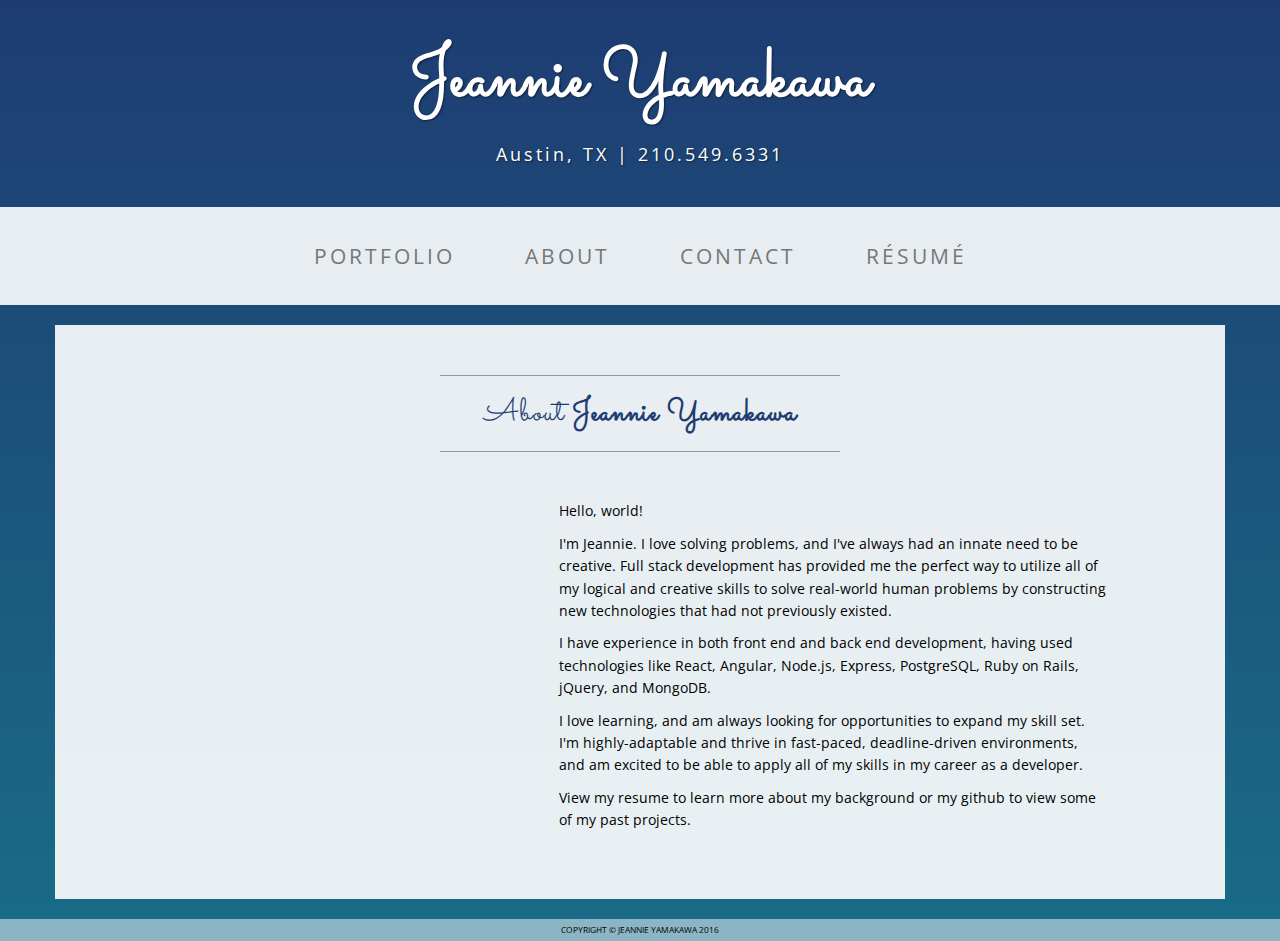
==== commit 1903da80: "adds media query and other things to make portfolio figure more responsive to screen size" ====
--- a/about.html
+++ b/about.html
@@ -111,7 +111,7 @@
                 </div>
                 <div class="col-md-1 ">
                 </div>
-                <div class="col-md-6 jeanniepic">
+                <div class="col-md-6 jeanniepic  rightmargin">
 
                     <p>Hello, world! </p>
                     <p>I'm Jeannie. I love solving problems, and I've always had an innate need to be creative. Full stack development has provided me the perfect way to utilize all of my logical and creative skills to solve real-world human problems by
@@ -121,11 +121,6 @@
                     <p>I love learning, and am always looking for opportunities to expand my skill set. I'm highly-adaptable and thrive in fast-paced, deadline-driven environments, and am excited to be able to apply all of my skills in my career as a developer.</p>
 
                     <p>View my resume to learn more about my background or my github to view some of my past projects.</p>
-
-
-
-
-
 
 
 
@@ -140,7 +135,7 @@
         <div class="container">
             <div class="row">
                 <div class="col-lg-12 text-center">
-                    <p>Copyright &copy; Jeannie Yamakawa 2016</p>
+                    <p class='text-uppercase foot'>Copyright &copy; Jeannie Yamakawa 2016</p>
                 </div>
             </div>
         </div>
--- a/css/jeansey.css
+++ b/css/jeansey.css
@@ -66,7 +66,7 @@
 }
 .box {
     margin-bottom: 20px;
-    padding: 30px 15px;
+    padding: 30px 8px;
     background: #fff;
     background: rgba(255, 255, 255, 0.9);
 }
@@ -193,60 +193,6 @@
 }
 #container section:nth-of-type(2n) {
     background-color: #0b3954;
-}
-.hamburger {
-    position: fixed;
-    z-index: 4;
-    top: 30px;
-    left: 30px;
-    width: 45px;
-    height: 34px;
-    cursor: pointer;
-    user-select: none;
-}
-.hamburger span {
-    position: relative;
-}
-.hamburger span, .hamburger span:before, .hamburger span:after {
-    display: block;
-    width: 45px;
-    height: 6px;
-    background-color: #a03095;
-    border-radius: 2px;
-}
-.hamburger span:before, .hamburger span:after {
-    content: '';
-    position: absolute;
-}
-.hamburger span:before {
-    bottom: -14px;
-}
-.hamburger span:after {
-    bottom: -28px;
-}
-.close {
-    position: fixed;
-    top: 30px;
-    left: 30px;
-    width: 45px;
-    height: 34px;
-    cursor: pointer;
-}
-.close:before, .close:after {
-    content: '';
-    position: absolute;
-    display: block;
-    width: 45px;
-    height: 6px;
-    top: 50%;
-    background-color: white;
-    border-radius: 2px;
-}
-.close:before {
-    transform: translateY(-50%) rotate(45deg);
-}
-.close:after {
-    transform: translateY(-50%) rotate(-45deg);
 }
 .grid {
     position: relative;
@@ -283,7 +229,7 @@
     opacity: 0.8;
 }
 .grid figure figcaption {
-    padding: 2em;
+    padding: 1em;
     color: #fff;
     opacity: 1;
     text-transform: lowercase;
@@ -331,13 +277,7 @@
     font-size: 68.5%;
 }
 
-/*---------------*/
-
-
-/***** Duke *****/
-
-
-/*---------------*/
+/*----portfolio grid effects-----*/
 
 figure.effect-duke img, figure.effect-duke p {
     -webkit-transition: opacity 0.35s, -webkit-transform 0.35s;
@@ -355,6 +295,8 @@
     transform: scale3d(0.8, 0.8, 1);
     -webkit-transform-origin: 50% 100%;
     transform-origin: 50% 100%;
+    padding: 2vh;
+    margin: 1vh;
 }
 figure.effect-duke p {
     position: absolute;
@@ -377,7 +319,7 @@
     transform: scale3d(1, 1, 1);
 }
 
-/* Media queries */
+/* Overwriting bootstrap */
 
 @media screen and (max-width: 50em) {
     .content {
@@ -472,7 +414,7 @@
     background-color: #ccc
 }
 
-/* The Overlay (background) */
+/* Contact overlay */
 
 .overlay {
     /* Height & width depends on how you want to reveal the overlay (see JS below) */
@@ -535,38 +477,25 @@
     right: 45px;
     font-size: 60px;
 }
-
-/* When the height of the screen is less than 450 pixels, change the font-size of the links and position the close button again, so they don't overlap */
-
-@media screen and (max-height: 450px) {
-    .overlay a {
-        font-size: 20px
-    }
-    .overlay .closebtn {
-        font-size: 40px;
-        top: 15px;
-        right: 35px;
-    }
-}
-main {
-    margin-top: 20px;
-}
-main i {
-    color: white;
-}
-main .cc .contact {
-    width: 150px;
-    height: 150px;
-    background-color: #a73b89;
-    color: white;
-    padding: 10px;
-    display: flex;
-    flex-wrap: wrap;
-    flex-direction: column;
-    justify-content: center;
-    align-items: center;
-    border-radius: 50%;
-}
-main .cc .contact p {
-    margin: 0;
-}
+.biggerfont {
+    font-size: 120%
+}
+.foot {
+    font-size: 60%;
+}
+@media screen and (max-width: 767px) and (min-width: 1px) {
+    .floated_div {
+        display: none;
+    }
+}
+@media (min-width: 768px) and (max-width: 991px) {
+    .floated_div {
+        display: none;
+    }
+}
+.lesspadding {
+    padding-left: 2;
+}
+.rightmargin {
+    margin-right: 0.7vw;
+}
